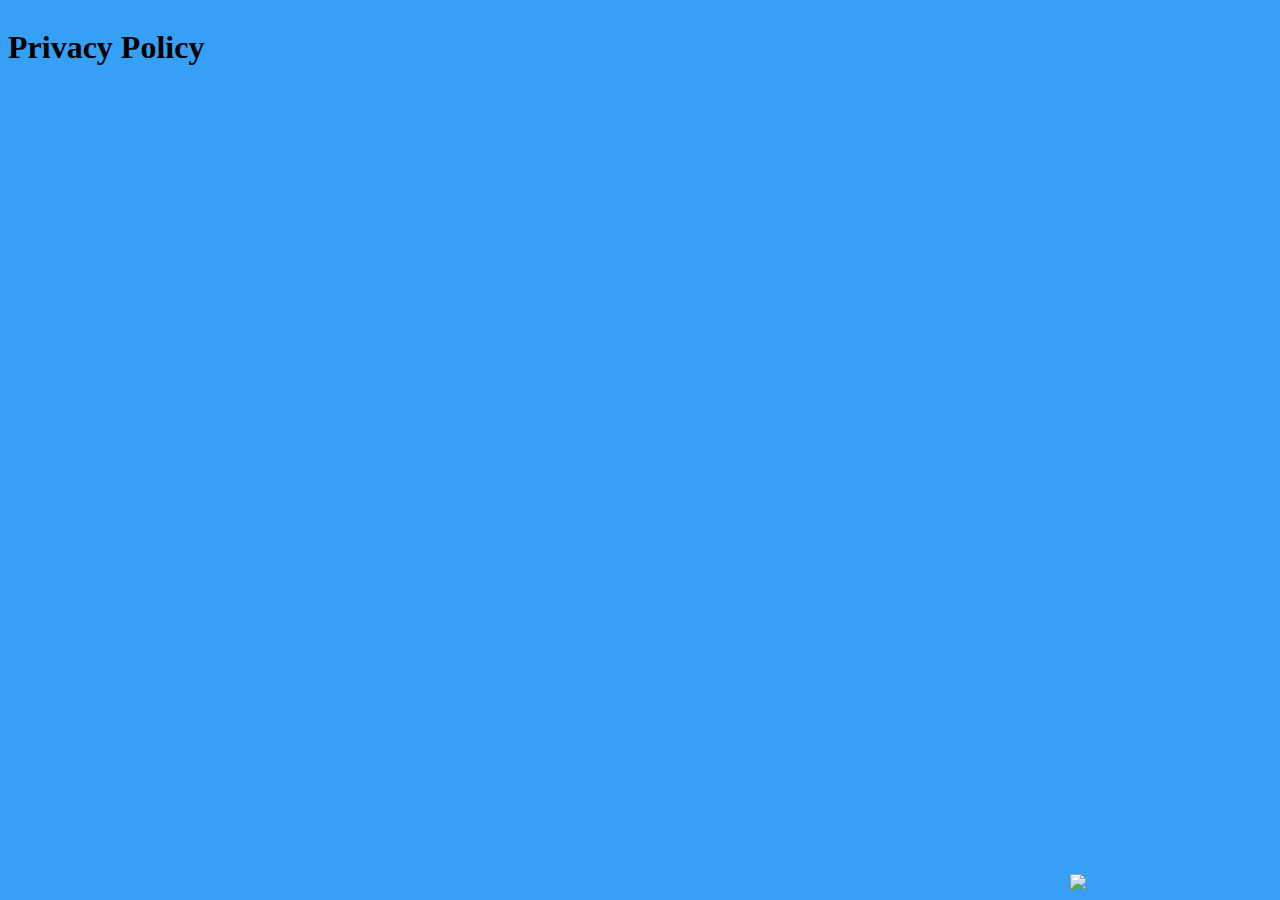
==== privacy-policy.html @ 457aeb4f "Added first page for privacy policy" ====
<!doctype html>

<html lang="en">
<head>
  <meta charset="utf-8">

  <title>Jelly Bubs - Kids first iOS game for iPad</title>
  <meta name="description" content="Jelly Bubs iOS game">
  <meta name="author" content="SitePoint">

  <link rel="stylesheet" href="css/styles.css?v=1.0">
</head>
<body id="privacy-policy">
  <div id="privacy-policy-wrapper">
    <h1>Privacy Policy</h1>
    
  </div>
  

  <img id="appocto-games-logo" src="images/logos/appocto-games.png"/>
</body>
</html>
---- css/styles.css ----
body {
    background: #369FF6 url("../images/background.png");
    background-repeat: no-repeat;
    background-attachment: fixed;
    background-size: cover;
    position: absolute;
    top: 0;
    right: 0;
    bottom: 0;
    left: 0;
}

#jelly-bubs-logo {
    width: 400px;
    margin: 100px 0 0 100px;
}

#appocto-games-logo {
    position: fixed;
    right: 10px;
    bottom: 10px;
    width: 200px;
    cursor: pointer;
}

#appocto-games-logo:hover {
    opacity: 1;
}
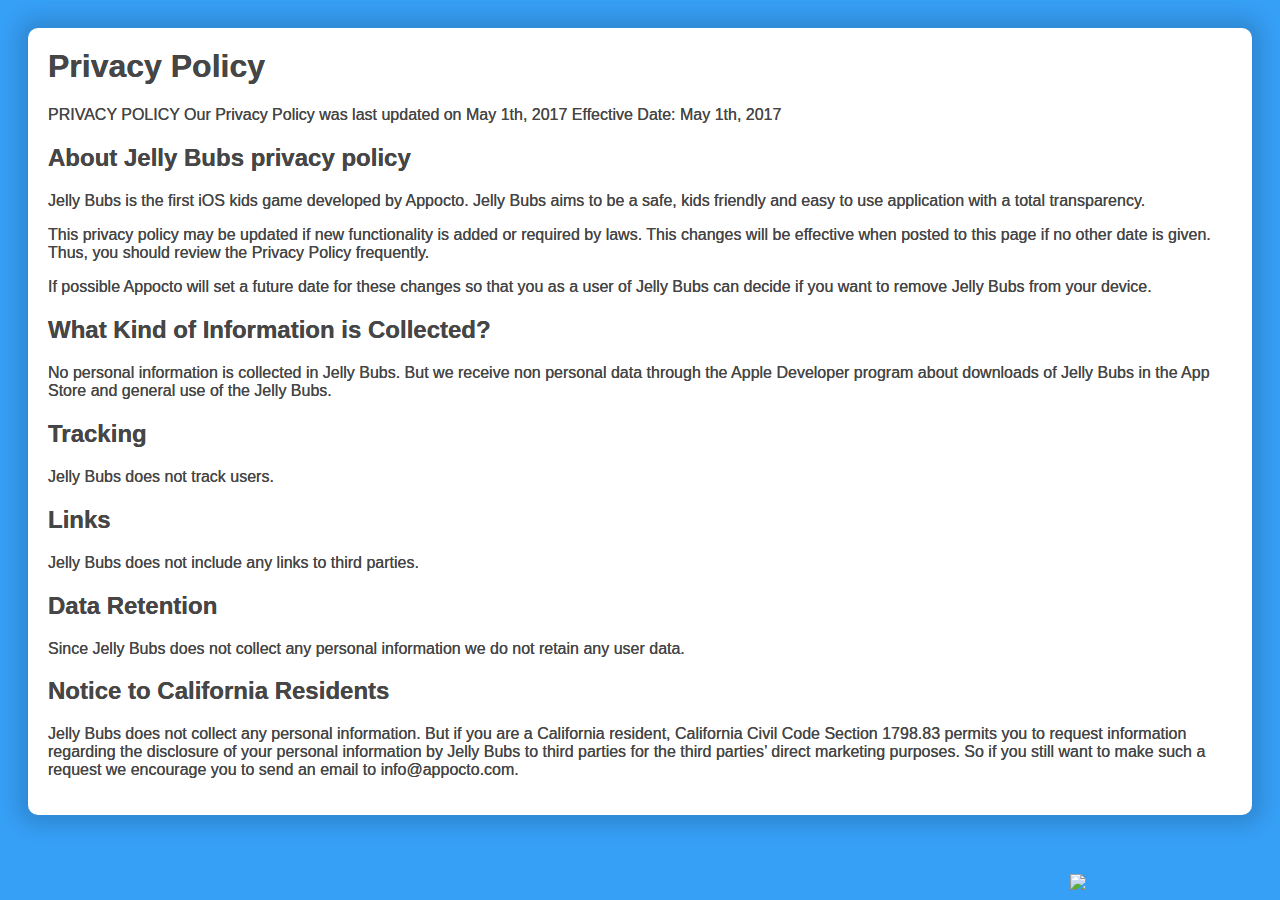
==== commit def92f75: "Updated privacy policy" ====
--- a/privacy-policy.html
+++ b/privacy-policy.html
@@ -4,7 +4,7 @@
 <head>
   <meta charset="utf-8">
 
-  <title>Jelly Bubs - Kids first iOS game for iPad</title>
+  <title>Jelly Bubs - Privacy Policy</title>
   <meta name="description" content="Jelly Bubs iOS game">
   <meta name="author" content="SitePoint">
 
@@ -13,6 +13,30 @@
 <body id="privacy-policy">
   <div id="privacy-policy-wrapper">
     <h1>Privacy Policy</h1>
+
+    PRIVACY POLICY
+    Our Privacy Policy was last updated on May 1th, 2017
+    Effective Date: May 1th, 2017
+
+    <h2>About Jelly Bubs privacy policy</h2>
+    <p>Jelly Bubs is the first iOS kids game developed by Appocto. Jelly Bubs aims to be a safe, kids friendly and easy to use application with a total transparency.</p>
+    <p>This privacy policy may be updated if new functionality is added or required by laws. This changes will be effective when posted to this page if no other date is given. Thus, you should review the Privacy Policy frequently.</p>
+    <p>If possible Appocto will set a future date for these changes so that you as a user of Jelly Bubs can decide if you want to remove Jelly Bubs from your device.</p>
+
+    <h2>What Kind of Information is Collected?</h2>
+    <p>No personal information is collected in Jelly Bubs. But we receive non personal data through the Apple Developer program about downloads of Jelly Bubs in the App Store and general use of the Jelly Bubs.</p>
+
+    <h2>Tracking</h2>
+    <p>Jelly Bubs does not track users.</p>
+
+    <h2>Links</h2>
+    <p>Jelly Bubs does not include any links to third parties.</p>
+
+    <h2>Data Retention</h2>
+    <p>Since Jelly Bubs does not collect any personal information we do not retain any user data.</p>
+
+    <h2>Notice to California Residents</h2>
+   <p>Jelly Bubs does not collect any personal information. But if you are a California resident, California Civil Code Section 1798.83 permits you to request information regarding the disclosure of your personal information by Jelly Bubs to third parties for the third parties’ direct marketing purposes. So if you still want to make such a request we encourage you to send an email to info@appocto.com.</p>
     
   </div>
   
--- a/css/styles.css
+++ b/css/styles.css
@@ -1,5 +1,6 @@
 body {
-    background: #369FF6 url("../images/background.png");
+    background: #369FF6;
+    background-image: url("../images/background.png");
     background-repeat: no-repeat;
     background-attachment: fixed;
     background-size: cover;
@@ -25,4 +26,21 @@
 
 #appocto-games-logo:hover {
     opacity: 1;
+}
+
+#privacy-policy-wrapper {
+    font-family: Helvetica, Arial, sans-serif;
+    background: white;
+    padding: 20px;
+    color: #464646;
+    margin: 20px;
+    box-shadow: 0 0 20px 10px rgba(0, 0, 0, 0.15);
+    border-radius: 10px;
+    text-shadow: 0 0 0;
+    -webkit-font-smoothing: antialiased;
+    
+}
+
+#privacy-policy-wrapper h1 {
+    margin-top: 0;
 }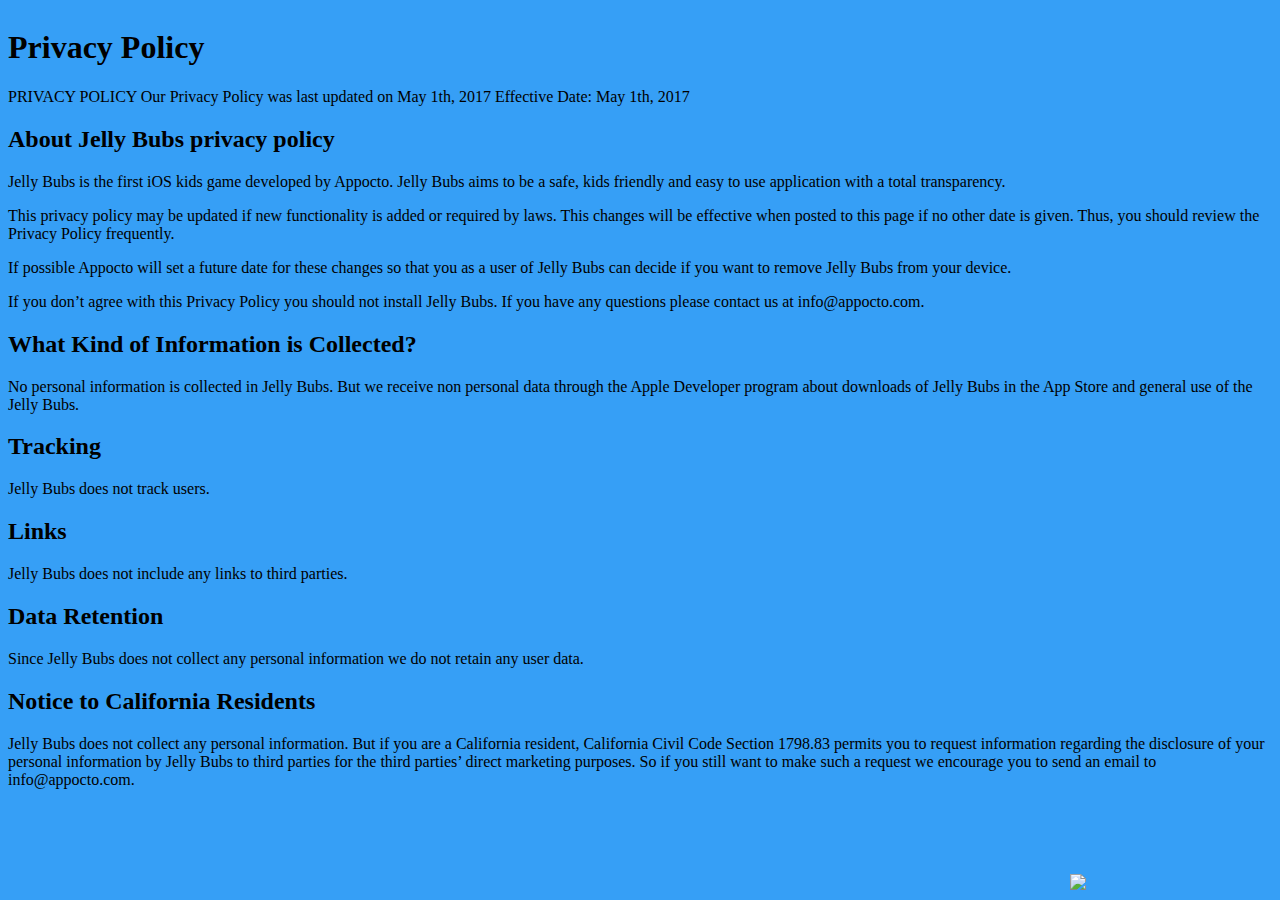
==== commit e73eed83: "Added app store link and special thanks" ====
--- a/privacy-policy.html
+++ b/privacy-policy.html
@@ -7,6 +7,26 @@
   <title>Jelly Bubs - Privacy Policy</title>
   <meta name="description" content="Jelly Bubs iOS game">
   <meta name="author" content="SitePoint">
+  <link rel="apple-touch-icon-precomposed" sizes="57x57" href="https://appocto.github.io/jellybubs/images/favicons/apple-touch-icon-57x57.png" />
+  <link rel="apple-touch-icon-precomposed" sizes="114x114" href="https://appocto.github.io/jellybubs/images/favicons/apple-touch-icon-114x114.png" />
+  <link rel="apple-touch-icon-precomposed" sizes="72x72" href="https://appocto.github.io/jellybubs/images/favicons/apple-touch-icon-72x72.png" />
+  <link rel="apple-touch-icon-precomposed" sizes="144x144" href="https://appocto.github.io/jellybubs/images/favicons/apple-touch-icon-144x144.png" />
+  <link rel="apple-touch-icon-precomposed" sizes="60x60" href="https://appocto.github.io/jellybubs/images/favicons/apple-touch-icon-60x60.png" />
+  <link rel="apple-touch-icon-precomposed" sizes="120x120" href="https://appocto.github.io/jellybubs/images/favicons/apple-touch-icon-120x120.png" />
+  <link rel="apple-touch-icon-precomposed" sizes="76x76" href="https://appocto.github.io/jellybubs/images/favicons/apple-touch-icon-76x76.png" />
+  <link rel="apple-touch-icon-precomposed" sizes="152x152" href="https://appocto.github.io/jellybubs/images/favicons/apple-touch-icon-152x152.png" />
+  <link rel="icon" type="image/png" href="https://appocto.github.io/jellybubs/images/favicons/favicon-196x196.png" sizes="196x196" />
+  <link rel="icon" type="image/png" href="https://appocto.github.io/jellybubs/images/favicons/favicon-96x96.png" sizes="96x96" />
+  <link rel="icon" type="image/png" href="https://appocto.github.io/jellybubs/images/favicons/favicon-32x32.png" sizes="32x32" />
+  <link rel="icon" type="image/png" href="https://appocto.github.io/jellybubs/images/favicons/favicon-16x16.png" sizes="16x16" />
+  <link rel="icon" type="image/png" href="https://appocto.github.io/jellybubs/images/favicons/favicon-128.png" sizes="128x128" />
+  <meta name="application-name" content="Jelly Bubs"/>
+  <meta name="msapplication-TileColor" content="#369FF6" />
+  <meta name="msapplication-TileImage" content="https://appocto.github.io/jellybubs/images/favicons/mstile-144x144.png" />
+  <meta name="msapplication-square70x70logo" content="https://appocto.github.io/jellybubs/images/favicons/mstile-70x70.png" />
+  <meta name="msapplication-square150x150logo" content="https://appocto.github.io/jellybubs/images/favicons/mstile-150x150.png" />
+  <meta name="msapplication-wide310x150logo" content="https://appocto.github.io/jellybubs/images/favicons/mstile-310x150.png" />
+  <meta name="msapplication-square310x310logo" content="https://appocto.github.io/jellybubs/images/favicons/mstile-310x310.png" />
 
   <link rel="stylesheet" href="css/styles.css?v=1.0">
 </head>
@@ -22,6 +42,8 @@
     <p>Jelly Bubs is the first iOS kids game developed by Appocto. Jelly Bubs aims to be a safe, kids friendly and easy to use application with a total transparency.</p>
     <p>This privacy policy may be updated if new functionality is added or required by laws. This changes will be effective when posted to this page if no other date is given. Thus, you should review the Privacy Policy frequently.</p>
     <p>If possible Appocto will set a future date for these changes so that you as a user of Jelly Bubs can decide if you want to remove Jelly Bubs from your device.</p>
+
+    <p>If you don’t agree with this Privacy Policy you should not install Jelly Bubs. If you have any questions please contact us at info@appocto.com.</p>
 
     <h2>What Kind of Information is Collected?</h2>
     <p>No personal information is collected in Jelly Bubs. But we receive non personal data through the Apple Developer program about downloads of Jelly Bubs in the App Store and general use of the Jelly Bubs.</p>
--- a/css/styles.css
+++ b/css/styles.css
@@ -16,6 +16,13 @@
     margin: 100px 0 0 100px;
 }
 
+#download-app-store {
+    cursor: pointer;
+    position: absolute;
+    top: 10px;
+    right: 10px;
+}
+
 #appocto-games-logo {
     position: fixed;
     right: 10px;
@@ -28,7 +35,7 @@
     opacity: 1;
 }
 
-#privacy-policy-wrapper {
+#wrapper {
     font-family: Helvetica, Arial, sans-serif;
     background: white;
     padding: 20px;
@@ -41,6 +48,6 @@
     
 }
 
-#privacy-policy-wrapper h1 {
+#wrapper h1 {
     margin-top: 0;
 }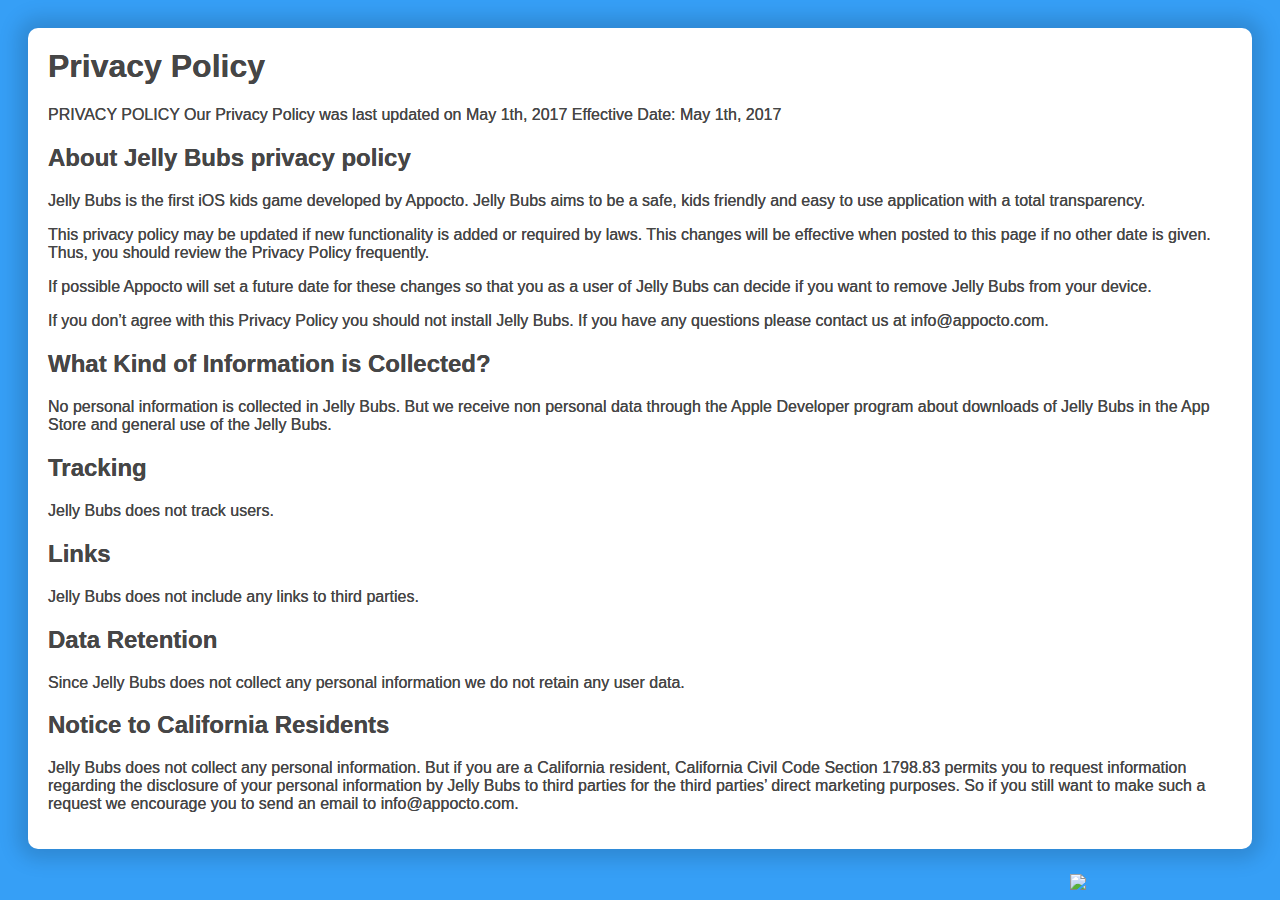
==== commit d09a111d: "Fixed wrong wrapper id and styles version" ====
--- a/privacy-policy.html
+++ b/privacy-policy.html
@@ -28,10 +28,10 @@
   <meta name="msapplication-wide310x150logo" content="https://appocto.github.io/jellybubs/images/favicons/mstile-310x150.png" />
   <meta name="msapplication-square310x310logo" content="https://appocto.github.io/jellybubs/images/favicons/mstile-310x310.png" />
 
-  <link rel="stylesheet" href="css/styles.css?v=1.0">
+  <link rel="stylesheet" href="css/styles.css?v=1.1">
 </head>
-<body id="privacy-policy">
-  <div id="privacy-policy-wrapper">
+<body>
+  <div id="wrapper">
     <h1>Privacy Policy</h1>
 
     PRIVACY POLICY
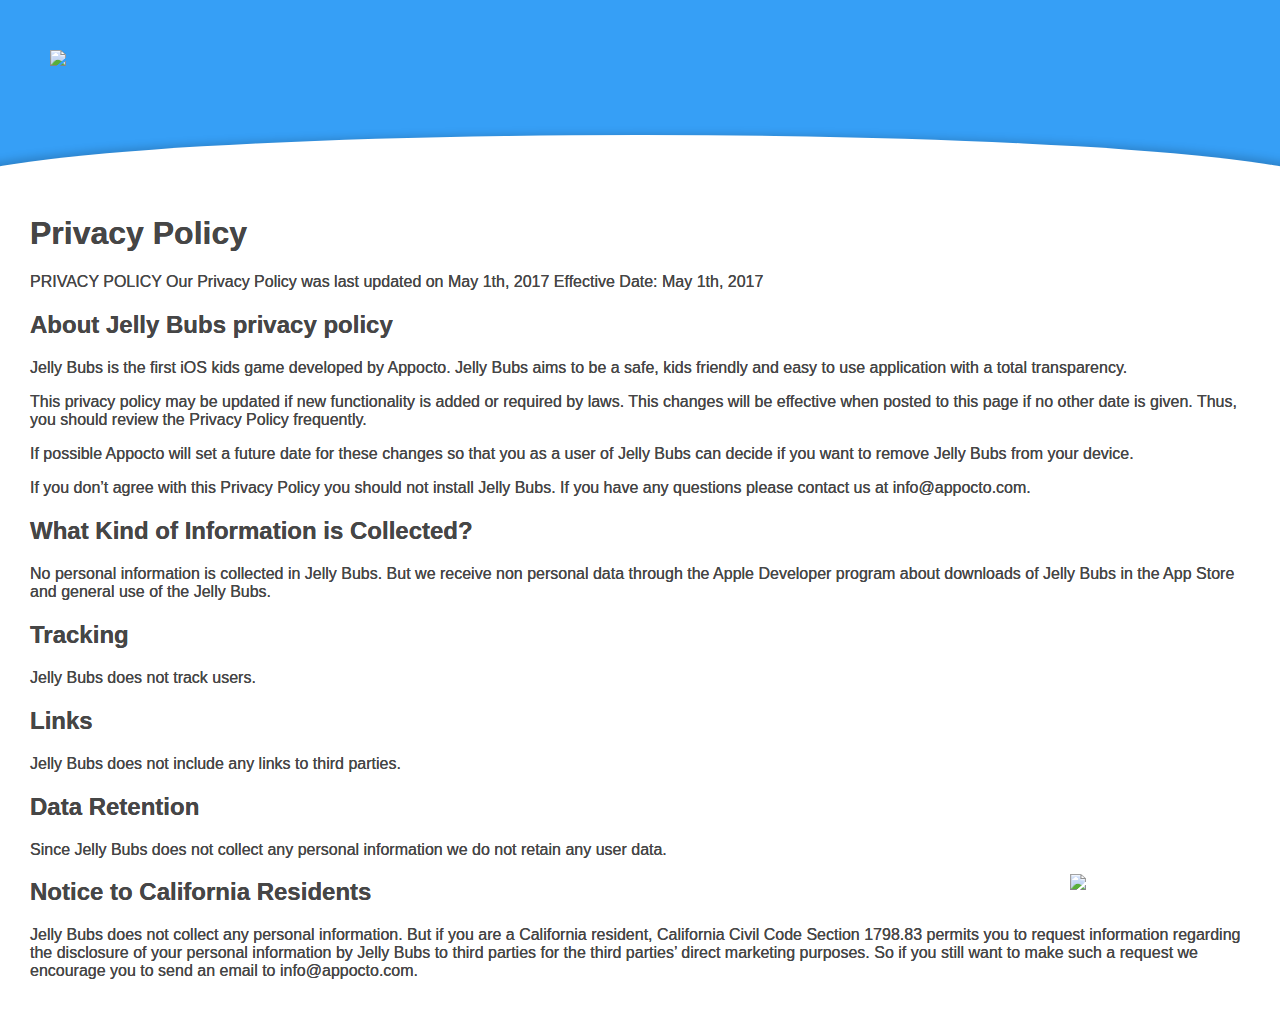
==== commit 85e4ac9d: "Updated screenshots" ====
--- a/privacy-policy.html
+++ b/privacy-policy.html
@@ -28,9 +28,12 @@
   <meta name="msapplication-wide310x150logo" content="https://appocto.github.io/jellybubs/images/favicons/mstile-310x150.png" />
   <meta name="msapplication-square310x310logo" content="https://appocto.github.io/jellybubs/images/favicons/mstile-310x310.png" />
 
-  <link rel="stylesheet" href="css/styles.css?v=1.1">
+  <link rel="stylesheet" href="css/styles.css?v=1.3">
 </head>
 <body>
+  <div id="top">
+    <img id="jelly-bubs-logo" src="images/logos/jelly-bubs.png"/>
+  </div>
   <div id="wrapper">
     <h1>Privacy Policy</h1>
 
--- a/css/styles.css
+++ b/css/styles.css
@@ -1,19 +1,19 @@
 body {
-    background: #369FF6;
-    background-image: url("../images/background.png");
-    background-repeat: no-repeat;
-    background-attachment: fixed;
-    background-size: cover;
+    margin: 0;
     position: absolute;
     top: 0;
     right: 0;
     bottom: 0;
     left: 0;
+    background: #ffffff;
+    overflow-x: hidden;
+    overflow-y: scroll;
+    -webkit-overflow-scrolling: touch;
 }
 
 #jelly-bubs-logo {
     width: 400px;
-    margin: 100px 0 0 100px;
+    margin: 50px 50px 100px 50px;
 }
 
 #download-app-store {
@@ -35,19 +35,53 @@
     opacity: 1;
 }
 
+#top {
+    background-color: #369FF6;
+    background-image: url("../images/background.png");
+    background-repeat: no-repeat;
+    background-attachment: fixed;
+    background-size: cover;
+}
+
 #wrapper {
     font-family: Helvetica, Arial, sans-serif;
-    background: white;
+    background: #ffffff;
     padding: 20px;
     color: #464646;
-    margin: 20px;
-    box-shadow: 0 0 20px 10px rgba(0, 0, 0, 0.15);
-    border-radius: 10px;
+    box-shadow: 0 -8px 10px -8px rgba(0, 0, 0, 0.2);
+    margin: -35px -50px 0 -50px;
+    padding: 80px 80px 20px 80px;
+    border-radius: 100px;
+    border-radius: 50%/50px 50px 0 0;
     text-shadow: 0 0 0;
     -webkit-font-smoothing: antialiased;
-    
 }
 
 #wrapper h1 {
     margin-top: 0;
+}
+
+.row {
+    display: flex;
+    flex-direction: row;
+    overflow-x: scroll;
+    width: 100%;
+    -webkit-overflow-scrolling: touch;
+}
+
+.screenshot {
+    width: 100%;
+    height: 100%;
+    margin: 10px;
+    border-radius: 20px;
+}
+
+@media (min-width: 600px) {
+  .screenshot {
+        max-width: 540px;
+    }
+}
+
+h3 {
+    margin-top: 60px;
 }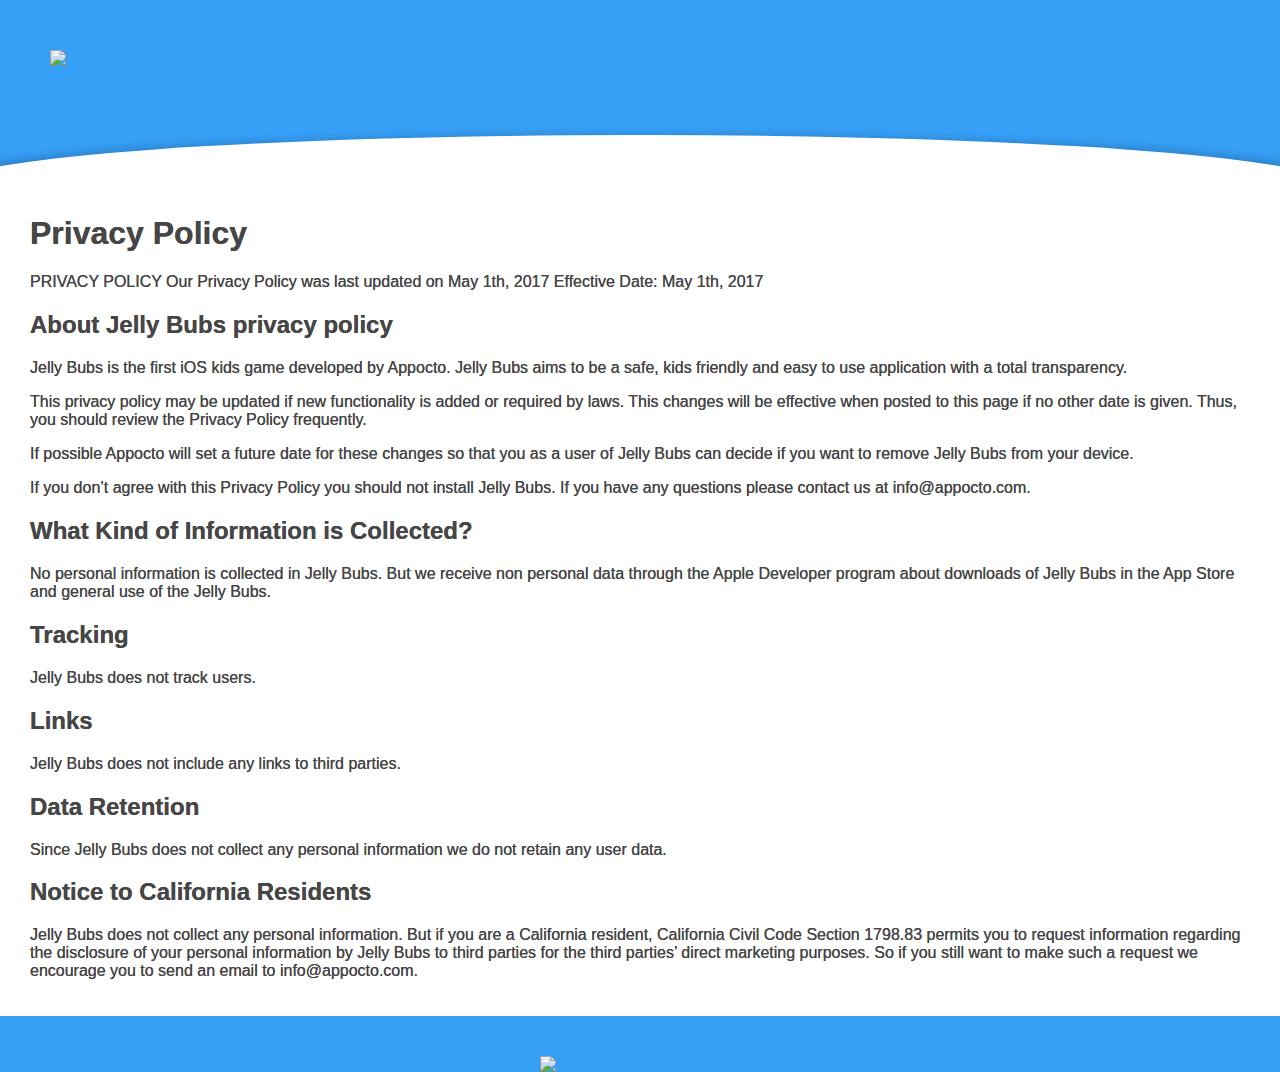
==== commit 47ade43f: "Updated style version for privacy" ====
--- a/privacy-policy.html
+++ b/privacy-policy.html
@@ -28,7 +28,7 @@
   <meta name="msapplication-wide310x150logo" content="https://appocto.github.io/jellybubs/images/favicons/mstile-310x150.png" />
   <meta name="msapplication-square310x310logo" content="https://appocto.github.io/jellybubs/images/favicons/mstile-310x310.png" />
 
-  <link rel="stylesheet" href="css/styles.css?v=1.3">
+  <link rel="stylesheet" href="css/styles.css?v=1.4">
 </head>
 <body>
   <div id="top">
--- a/css/styles.css
+++ b/css/styles.css
@@ -5,7 +5,11 @@
     right: 0;
     bottom: 0;
     left: 0;
-    background: #ffffff;
+    background-color: #369FF6;
+    background-image: url("../images/background.png");
+    background-repeat: no-repeat;
+    background-attachment: fixed;
+    background-size: cover;
     overflow-x: hidden;
     overflow-y: scroll;
     -webkit-overflow-scrolling: touch;
@@ -24,11 +28,9 @@
 }
 
 #appocto-games-logo {
-    position: fixed;
-    right: 10px;
-    bottom: 10px;
+    margin: 40px auto 0 auto;
     width: 200px;
-    cursor: pointer;
+    display: block;
 }
 
 #appocto-games-logo:hover {
@@ -36,11 +38,6 @@
 }
 
 #top {
-    background-color: #369FF6;
-    background-image: url("../images/background.png");
-    background-repeat: no-repeat;
-    background-attachment: fixed;
-    background-size: cover;
 }
 
 #wrapper {
@@ -64,22 +61,24 @@
 .row {
     display: flex;
     flex-direction: row;
+    overflow-y: hidden;
     overflow-x: scroll;
     width: 100%;
     -webkit-overflow-scrolling: touch;
+    padding: 10px;
+    box-shadow: inset 0 0 7px #777;
+    border-radius: 20px;
 }
 
 .screenshot {
-    width: 100%;
-    height: 100%;
-    margin: 10px;
-    border-radius: 20px;
+    margin: auto;
 }
 
-@media (min-width: 600px) {
-  .screenshot {
-        max-width: 540px;
-    }
+.screenshot img {
+    width: 600px;
+    margin: 10px 20px 10px 10px;
+    height: 100%;
+    border-radius: 20px;
 }
 
 h3 {
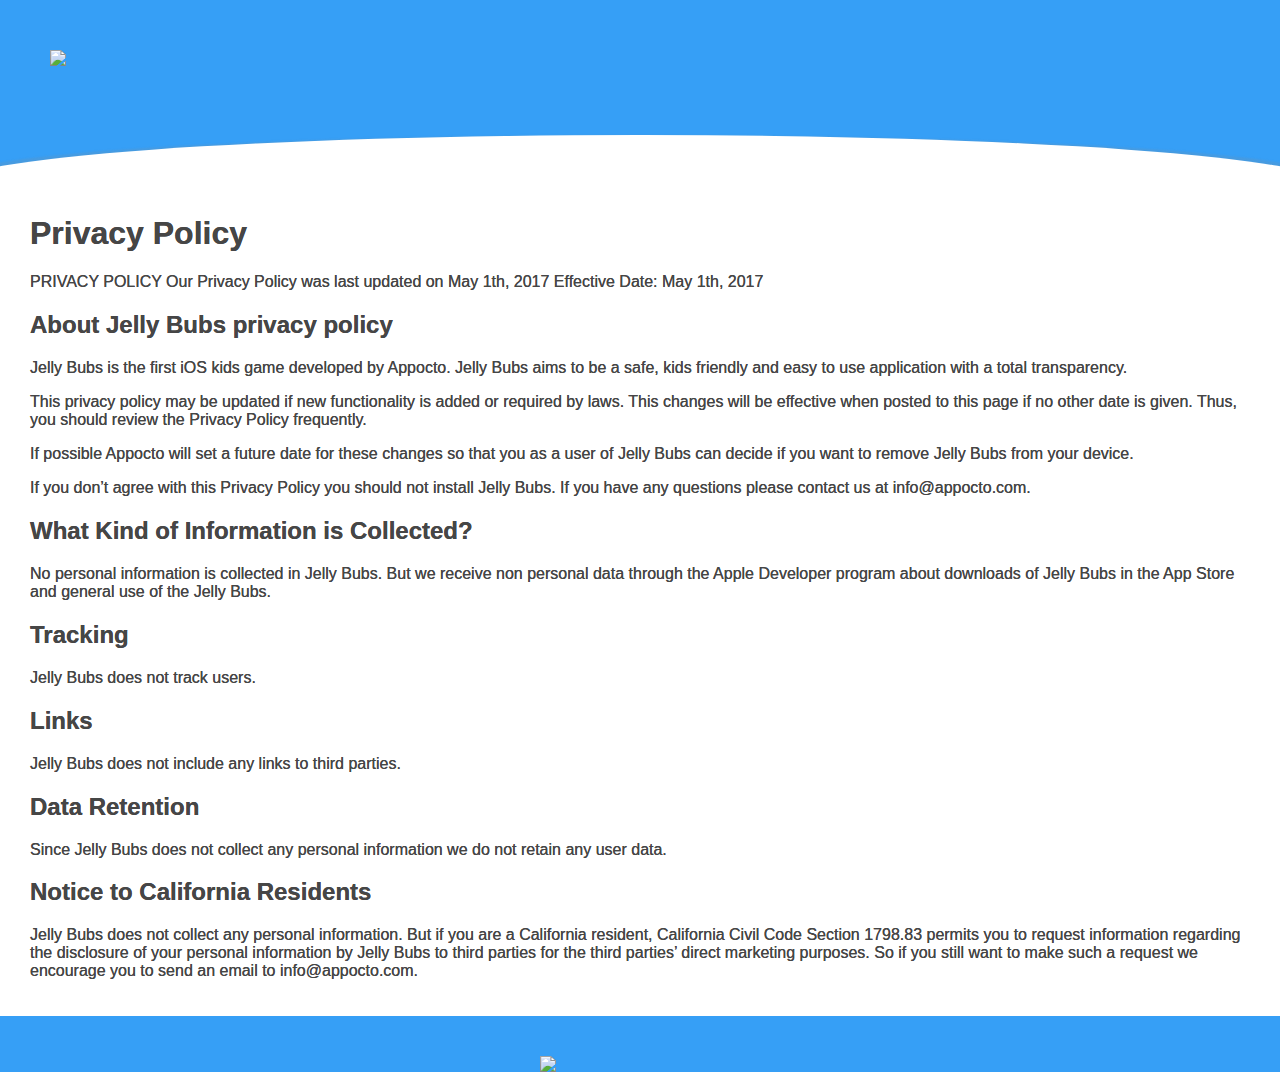
==== commit f6d97334: "Fixes" ====
--- a/privacy-policy.html
+++ b/privacy-policy.html
@@ -5,7 +5,7 @@
   <meta charset="utf-8">
 
   <title>Jelly Bubs - Privacy Policy</title>
-  <meta name="description" content="Jelly Bubs iOS game">
+  <meta name="description" content="Improve your child's fine-motor skills and responsiveness with the brand new game Jelly Bubs">
   <meta name="author" content="SitePoint">
   <link rel="apple-touch-icon-precomposed" sizes="57x57" href="https://appocto.github.io/jellybubs/images/favicons/apple-touch-icon-57x57.png" />
   <link rel="apple-touch-icon-precomposed" sizes="114x114" href="https://appocto.github.io/jellybubs/images/favicons/apple-touch-icon-114x114.png" />
@@ -28,7 +28,7 @@
   <meta name="msapplication-wide310x150logo" content="https://appocto.github.io/jellybubs/images/favicons/mstile-310x150.png" />
   <meta name="msapplication-square310x310logo" content="https://appocto.github.io/jellybubs/images/favicons/mstile-310x310.png" />
 
-  <link rel="stylesheet" href="css/styles.css?v=1.4">
+  <link rel="stylesheet" href="css/styles.css?v=1.5">
 </head>
 <body>
   <div id="top">
--- a/css/styles.css
+++ b/css/styles.css
@@ -45,7 +45,7 @@
     background: #ffffff;
     padding: 20px;
     color: #464646;
-    box-shadow: 0 -8px 10px -8px rgba(0, 0, 0, 0.2);
+    box-shadow: 0 -8px 2px -8px rgba(141, 141, 141, 0.2);
     margin: -35px -50px 0 -50px;
     padding: 80px 80px 20px 80px;
     border-radius: 100px;
@@ -66,7 +66,7 @@
     width: 100%;
     -webkit-overflow-scrolling: touch;
     padding: 10px;
-    box-shadow: inset 0 0 7px #777;
+    box-shadow: inset 0 0 5px rgba(141, 141, 141, 0.6);
     border-radius: 20px;
 }
 
@@ -83,4 +83,40 @@
 
 h3 {
     margin-top: 60px;
+}
+
+#top-right {
+    position: absolute;
+    right: -20px;
+    top: -20px;
+    width: 300px;
+    transform: rotate(3deg);
+    z-index: -1;
+}
+
+#top-right:before,
+#top-right::after {
+    content: "";
+    transform: rotate(-1deg);
+    background: white;
+    position: absolute;
+    top: 0;
+    right: 0;
+    bottom: 0;
+    left: 0;
+    z-index: -1;
+    border: 1px solid white;
+    box-shadow: 0 0 4px rgba(0, 0, 0, 0.2);
+}
+
+#top-right:after {
+    transform: rotate(3.5deg);
+    z-index: -2;
+}
+
+#top-right img {
+    width: 100%;
+    height: 100%;
+    border: 6px solid white;
+    box-shadow: 0 0 4px rgba(0, 0, 0, 0.2);
 }